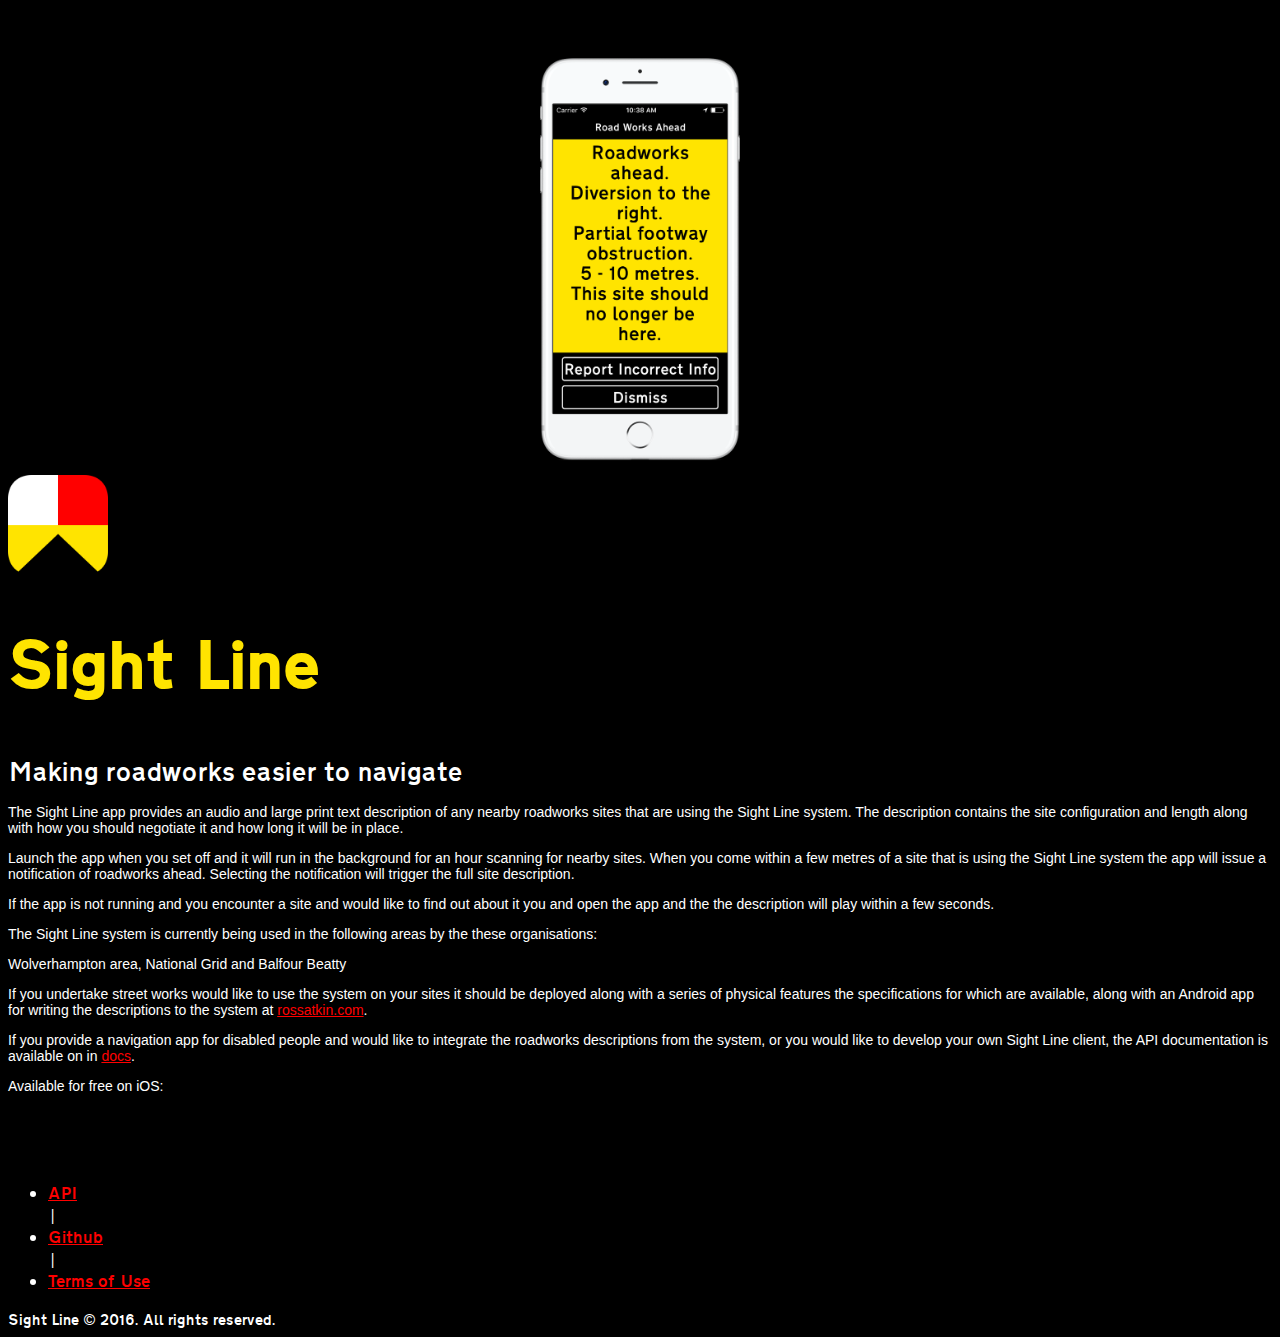
==== index.html @ 333617bf "Added link for Terms of Use" ====
<!DOCTYPE html>
<html lang="en">
  <head>
    <meta charset="utf-8">
    <meta http-equiv="X-UA-Compatible" content="IE=edge">

    <meta name="viewport" content="width=device-width, initial-scale=1"/>
    <meta name="description" content="Sight Line"/>

    <meta name="author" content=""/>
    <meta name="referrer" content="origin"/>

    <meta property="og:url"           content="http://www.sight-line.uk" />
    <meta property="og:type"          content="website" />
    <meta property="og:title"         content="Sight Line" />
    <meta property="og:description"   content="Sight Line" />
    <meta property="og:image"         content="img/app-icon.png" />

    <link rel="apple-touch-icon" sizes="180x180" href="img/apple-touch-icon.png">
    <link rel="icon" type="image/png" href="img/favicon-32x32.png" sizes="32x32">
    <link rel="icon" type="image/png" href="img/favicon-16x16.png" sizes="16x16">
    <link rel="manifest" href="img/manifest.json">
    <link rel="mask-icon" href="img/safari-pinned-tab.svg" color="#ffe400">
    <meta name="theme-color" content="#ffffff">

    <link rel="canonical" href="http://www.sight-line.uk"/>
    <title>Sight Line</title>

    <!-- Bootstrap -->
    <link rel="stylesheet" href="https://maxcdn.bootstrapcdn.com/bootstrap/3.3.6/css/bootstrap.min.css" integrity="sha384-1q8mTJOASx8j1Au+a5WDVnPi2lkFfwwEAa8hDDdjZlpLegxhjVME1fgjWPGmkzs7" crossorigin="anonymous">

    <!-- Custom CSS -->
    <style>
        @font-face {
            font-family: 'transport_dmedium';
            src: url('fonts/transportd-medium-webfont.woff2') format('woff2'),
                 url('fonts/transportd-medium-webfont.woff') format('woff');
            font-weight: normal;
            font-style: normal;
        }
    </style>

    <!-- Custom CSS -->
    <link href="css/styles.min.css" rel="stylesheet" type="text/css">

    <!-- HTML5 shim and Respond.js for IE8 support of HTML5 elements and media queries -->
    <!-- WARNING: Respond.js doesn't work if you view the page via file:// -->
    <!--[if lt IE 9]>
      <script src="https://oss.maxcdn.com/html5shiv/3.7.2/html5shiv.min.js"></script>
      <script src="https://oss.maxcdn.com/respond/1.4.2/respond.min.js"></script>
    <![endif]-->

  </head>
  <body>
    <div class="content">
      <div class="inner">
        <div class="container">
          <div class="row">
            <div class="col-sm-2"></div>
            <div class="col-sm-3 frame">
              <img src="img/framed.png" alt="iPhone displaying Roadworks ahead. Diversion to the right. Partial footway obstruction. 5 - 10 metres. This site should no longer be here. In black text on a yellow background">
              </div>
              <div class="col-sm-6 text">
                <div class="row">
                  <div class="col-sm-3 app-icon">
                    <img src="img/app-icon.png" alt="Sight Line iPhone application icon">
                  </div>
                  <div class="col-sm-9 title">
                    <h1>Sight Line</h1>
                  </div>
                </div>
                <div class="description">
                  Making roadworks easier to navigate
                </div>
                <div class="sub-description">
                <p>The Sight Line app provides an audio and large print text description of any nearby roadworks sites that are using the Sight Line system. The description contains the site configuration and length along with how you should negotiate it and how long it will be in place.</p>

                <p>Launch the app when you set off and it will run in the background for an hour scanning for nearby sites. When you come within a few metres of a site that is using the Sight Line system the app will issue a notification of roadworks ahead. Selecting the notification will trigger the full site description.</p>

                <p>If the app is not running and you encounter a site and would like to find out about it you and open the app and the the description will play within a few seconds.</p>

                <p>The Sight Line system is currently being used in the following areas by the these organisations:</p>

                <p>Wolverhampton area, National Grid and Balfour Beatty</p>

                <p>If you undertake street works would like to use the system on your sites it should be deployed along with a series of physical features the specifications for which are available, along with an Android app for writing the descriptions to the system at <a href="rossatkin.com">rossatkin.com</a>.</p>

                <p>If you provide a navigation app for disabled people and would like to integrate the roadworks descriptions from the system, or you would like to develop your own Sight Line client, the API documentation is available on in <a href="http://docs.sight-line.uk">docs</a>.</p>

                <p>Available for free on iOS:</p>
                </div>
                <div class="app-download">
                  <a href="https://itunes.apple.com/us/app/sight-line-for-road-works/id1088580995?ls=1&mt=8" style="display:inline-block;overflow:hidden;background:url(http://linkmaker.itunes.apple.com/images/badges/en-us/badge_appstore-lrg.svg) no-repeat;width:138px;height:40px;"></a>
                </div>
                <div class="links">
                  <ul class="list-inline">
                    <li><a href="http://docs.sight-line.uk">API</a></li>
                    |
                    <li><a href="https://www.github.com/sight-line">Github</a></li>
                    |
                    <li><a href="http://api.sight-line.uk/terms/">Terms of Use</a></li>
                  </ul>
                </div>
                <div class="footer">
                  <div class="copyright">
                    Sight Line © 2016. All rights reserved.
                </div>
              </div>
            </div>
          </div>
        </div>
      </div>
    </div>
    </div>
    <!-- jQuery -->
    <script src="https://ajax.googleapis.com/ajax/libs/jquery/1.11.3/jquery.min.js"></script>

    <!-- Bootstrap JS -->
    <script src="https://maxcdn.bootstrapcdn.com/bootstrap/3.3.6/js/bootstrap.min.js" integrity="sha384-0mSbJDEHialfmuBBQP6A4Qrprq5OVfW37PRR3j5ELqxss1yVqOtnepnHVP9aJ7xS" crossorigin="anonymous"></script>
  </body>
</html>
---- css/styles.min.css ----
body{background:#000;font-family:'transport_dmedium'}html{background:#000}h1{font-size:70px;color:#FFE400}.app-download{padding-top:10px}.content{margin:0 auto;text-align:left;color:#FFF;left:0;right:0}.content .frame{text-align:center}.title{padding:0;margin-bottom:20px}.frame img{padding-top:10px;width:200px}.content .text{padding-top:10px}.inner{padding-top:40px}.content .description{font-size:28px;line-height:36px;color:#FFF}.content .sub-description{margin:8px 0 8px 0;font-size:14px;font-weight:lighter;color:#FFF;font-family:Helvetica,Arial,sans-serif}.content .sub-description a{color:#F00;text-decoration:underline}.content .sub-description a:hover{color:#FFE400}.links{margin-top:20px;font-size:18px}.links,.copyright{font-weight:lighter}.links a{color:#F00;text-decoration:underline}.links a:hover{color:#FFE400}.app-icon img{vertical-align:text-top;width:100px}@media (min-width:768px) and (max-width:991px){.content .text{padding-top:25px}.content h1{font-size:36px}.content .description{font-size:20px;line-height:30px}.app-icon img{width:60px}.frame img{width:160px}.title{margin-bottom:0}}@media (max-width:767px){.inner{padding:10px 0}.content .text{text-align:center;padding-top:10px}.content h1{font-size:36px}.content .description{font-size:20px;line-height:30px;text-align:left}.content .sub-description{margin:0;text-align:left}.links{margin-top:10px}.frame img{width:160px}.title{margin-bottom:0}.app-icon img{width:50px}}@media (max-device-width:568px){.content h1{font-size:24px}.frame img{width:120px}.content .description{margin:0;font-size:14px;line-height:20px;font-weight:300}}
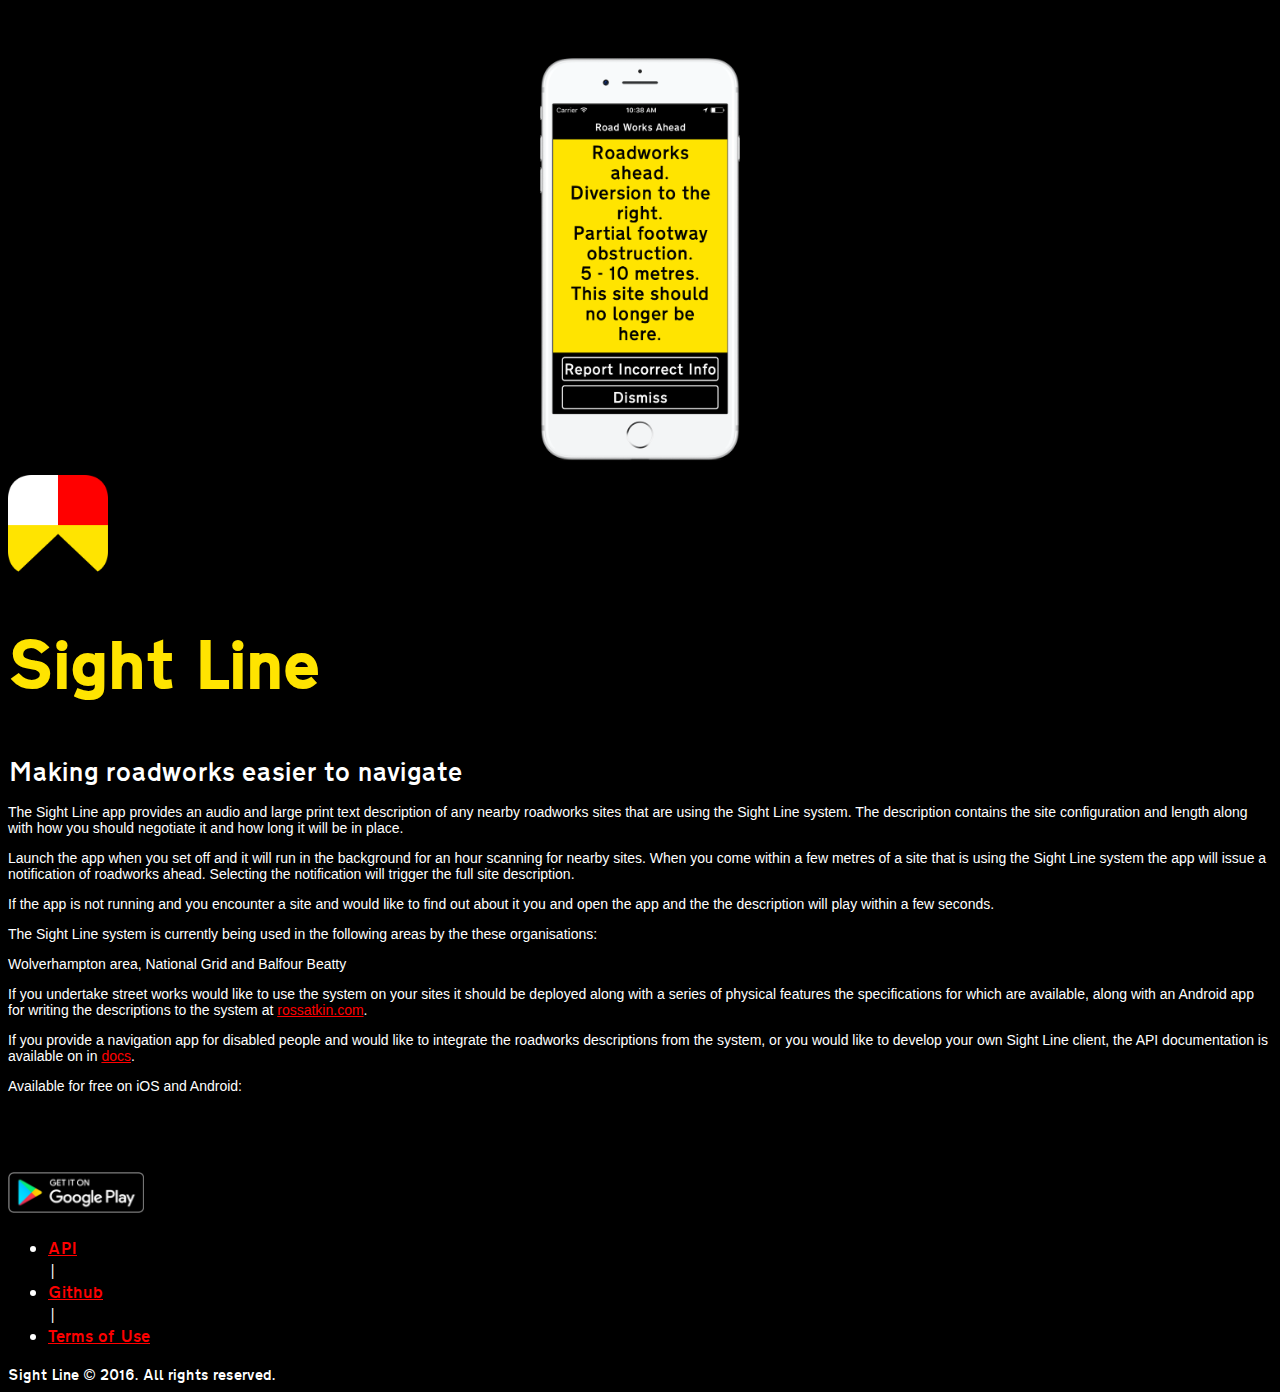
==== commit 75ad6390: "Added Android badge" ====
--- a/index.html
+++ b/index.html
@@ -87,11 +87,25 @@
 
                 <p>If you provide a navigation app for disabled people and would like to integrate the roadworks descriptions from the system, or you would like to develop your own Sight Line client, the API documentation is available on in <a href="http://docs.sight-line.uk">docs</a>.</p>
 
-                <p>Available for free on iOS:</p>
+                <p>Available for free on iOS and Android:</p>
                 </div>
-                <div class="app-download">
-                  <a href="https://itunes.apple.com/us/app/sight-line-for-road-works/id1088580995?ls=1&mt=8" style="display:inline-block;overflow:hidden;background:url(http://linkmaker.itunes.apple.com/images/badges/en-us/badge_appstore-lrg.svg) no-repeat;width:138px;height:40px;"></a>
+
+                <div class="section">
+                  <div class="row">
+                    <div class="col-sm-3">
+                      <div class="app-download">
+                        <a href="https://itunes.apple.com/us/app/sight-line-for-road-works/id1088580995?ls=1&mt=8" style="display:inline-block;background:url(http://linkmaker.itunes.apple.com/images/badges/en-us/badge_appstore-lrg.svg) no-repeat;width:138px;height:40px;"></a>
+                      </div>
+                    </div>
+                    <div class="col-sm-3">
+                      <div class="app-download">
+                        <a href='https://play.google.com/store/apps/details?id=com.raa.sightline&pcampaignid=MKT-Other-global-all-co-prtnr-py-PartBadge-Mar2515-1'><img  alt='Get it on Google Play' src='img/google-play-badge.png'
+                          style="width:136px;" /></a>
+                      </div>
+                    </div>
+                  </div>
                 </div>
+
                 <div class="links">
                   <ul class="list-inline">
                     <li><a href="http://docs.sight-line.uk">API</a></li>
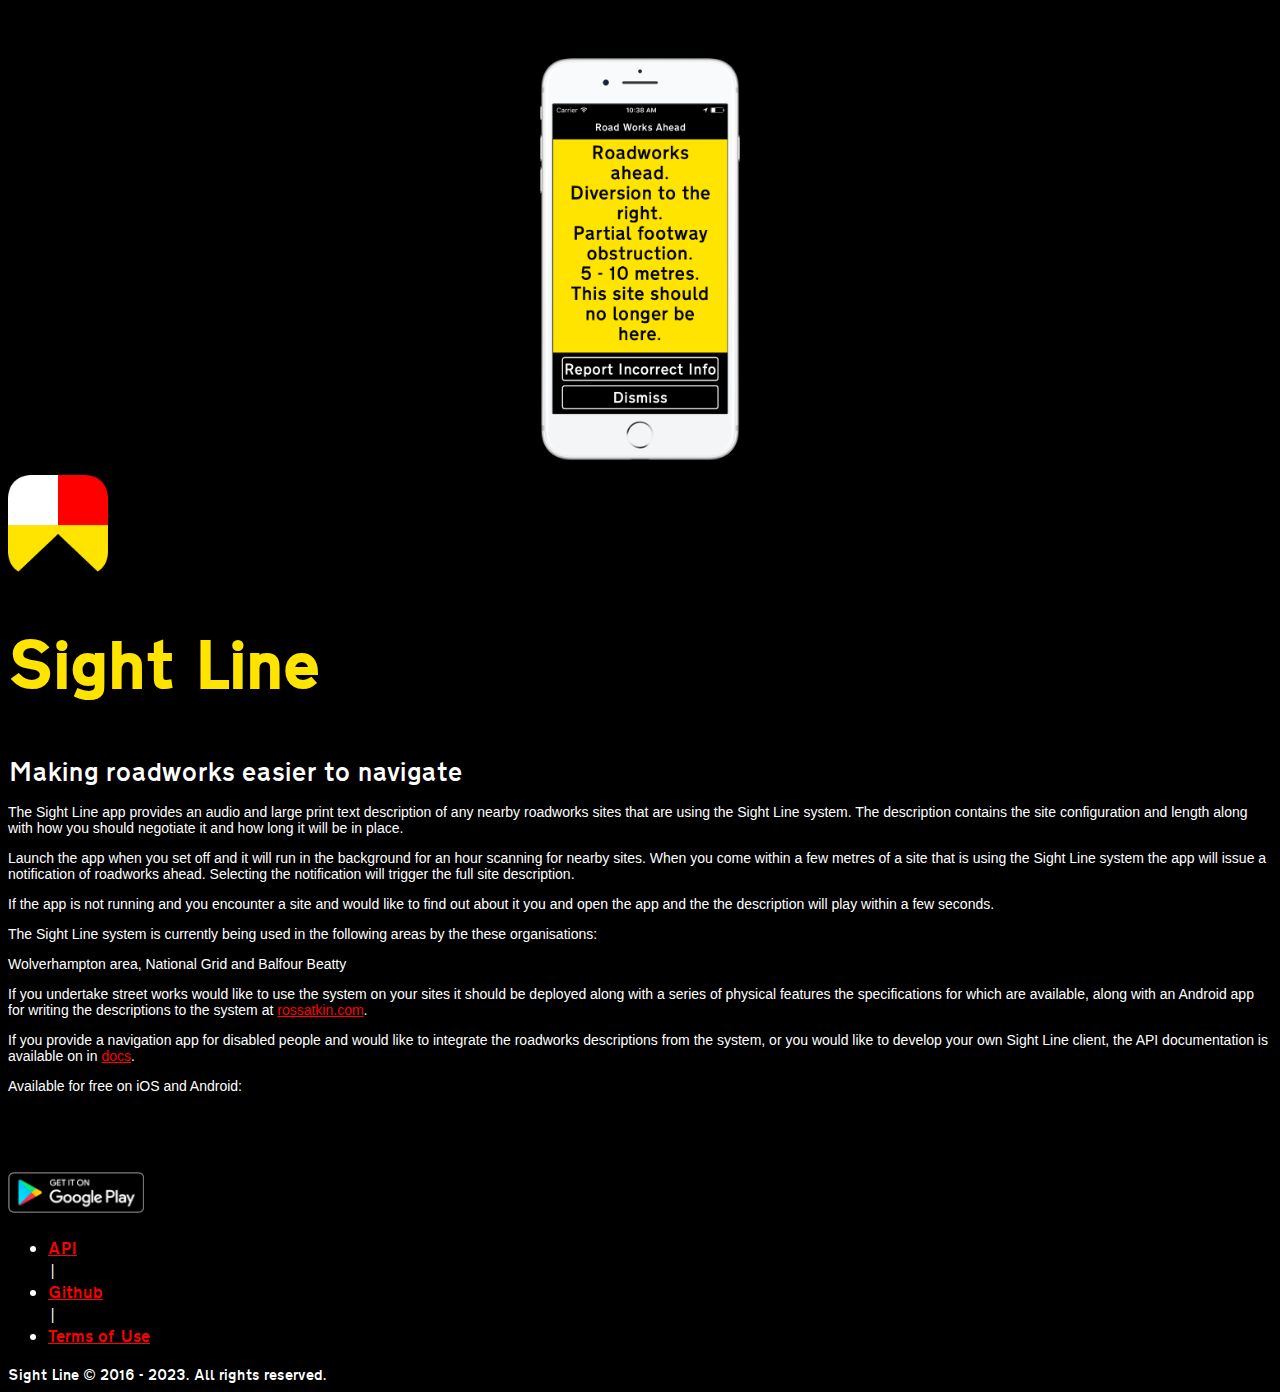
==== commit d7ca6287: "chore: update copyright year" ====
--- a/index.html
+++ b/index.html
@@ -117,7 +117,7 @@
                 </div>
                 <div class="footer">
                   <div class="copyright">
-                    Sight Line © 2016. All rights reserved.
+                    Sight Line © 2016 - 2023. All rights reserved.
                 </div>
               </div>
             </div>
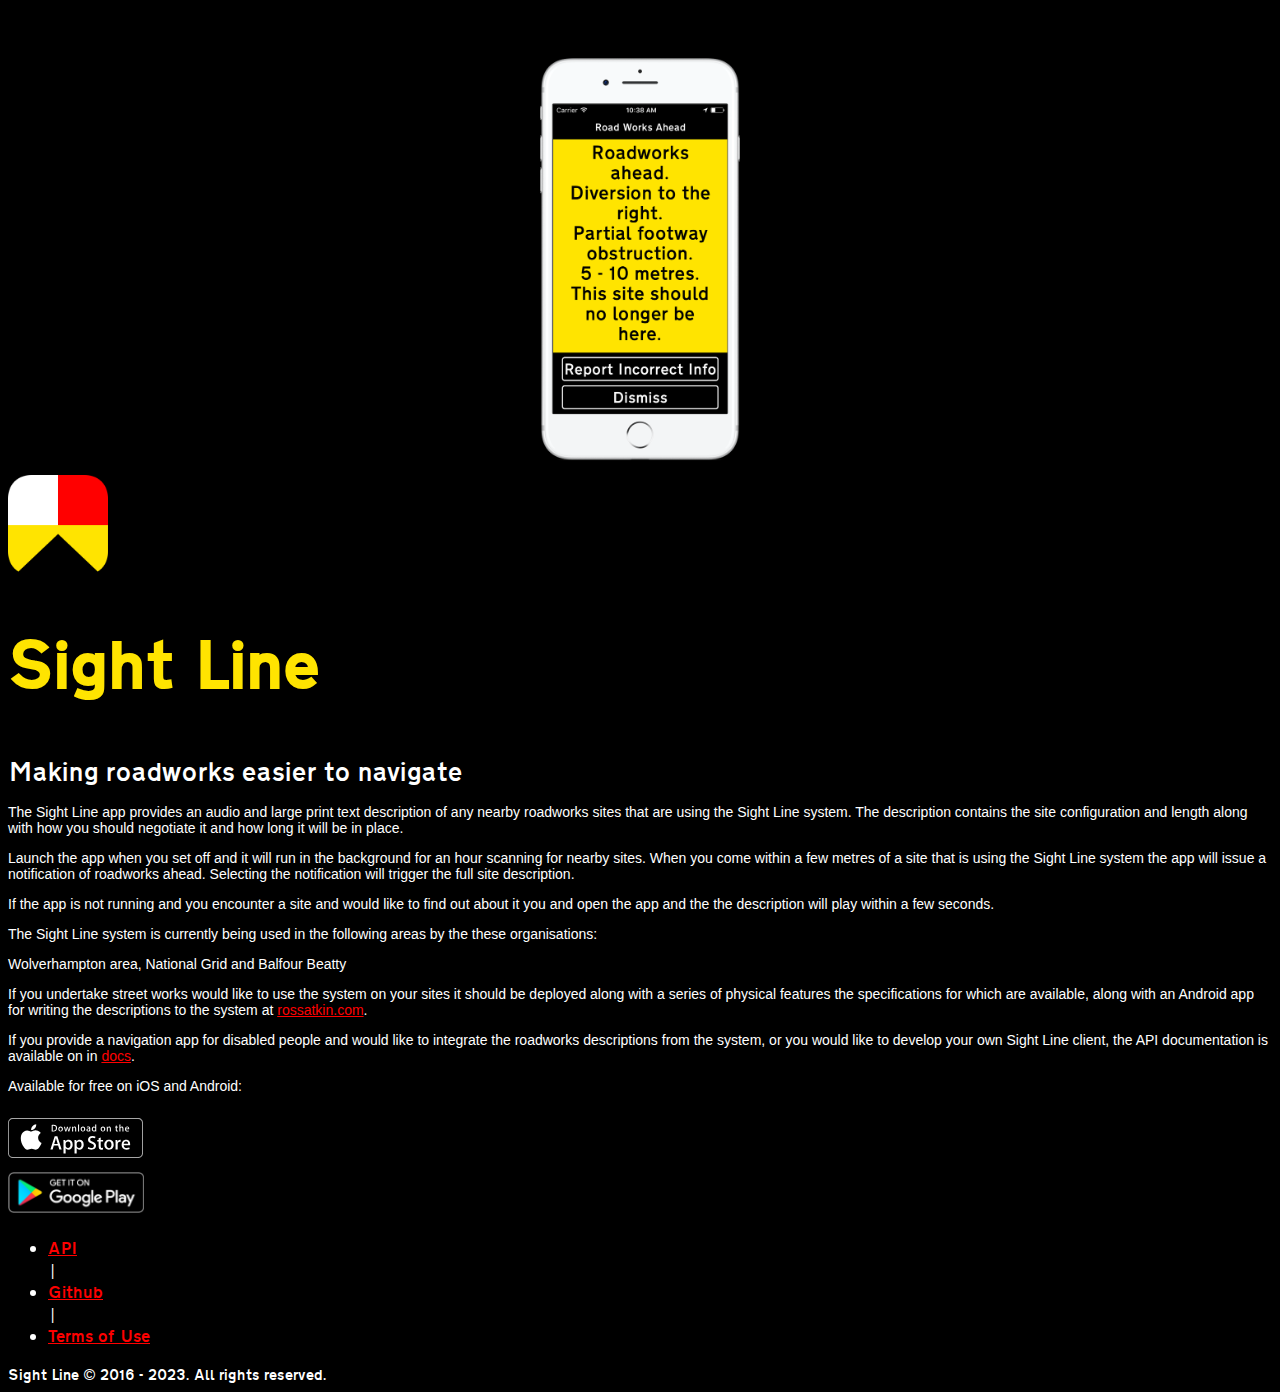
==== commit b6647252: "fix: app store button" ====
--- a/index.html
+++ b/index.html
@@ -94,7 +94,7 @@
                   <div class="row">
                     <div class="col-sm-3">
                       <div class="app-download">
-                        <a href="https://itunes.apple.com/us/app/sight-line-for-road-works/id1088580995?ls=1&mt=8" style="display:inline-block;background:url(http://linkmaker.itunes.apple.com/images/badges/en-us/badge_appstore-lrg.svg) no-repeat;width:138px;height:40px;"></a>
+                        <a href="https://itunes.apple.com/us/app/sight-line-for-road-works/id1088580995?ls=1&mt=8" style="display:inline-block;background:url(img/app-store.svg) no-repeat;width:138px;height:40px;"></a>
                       </div>
                     </div>
                     <div class="col-sm-3">
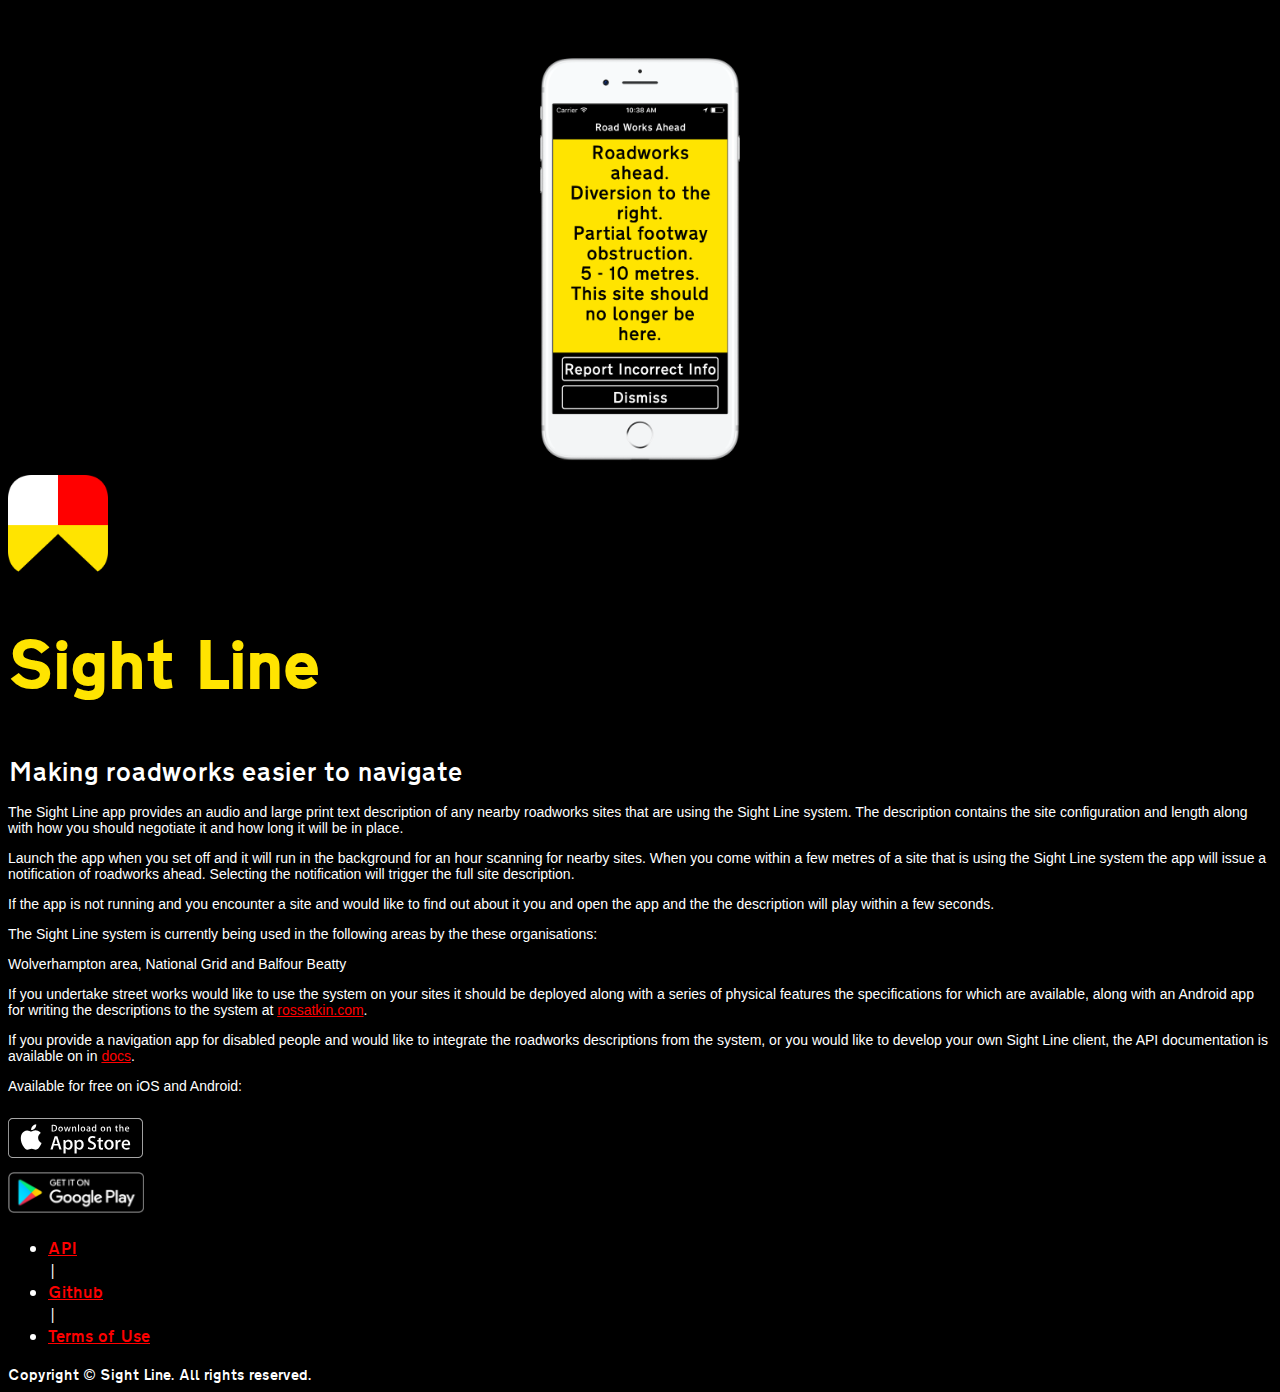
==== commit 91ae262e: "chore: copyright statement" ====
--- a/index.html
+++ b/index.html
@@ -112,12 +112,12 @@
                     |
                     <li><a href="https://www.github.com/sight-line">Github</a></li>
                     |
-                    <li><a href="http://api.sight-line.uk/terms/">Terms of Use</a></li>
+                    <li><a href="terms.html">Terms of Use</a></li>
                   </ul>
                 </div>
                 <div class="footer">
                   <div class="copyright">
-                    Sight Line © 2016 - 2023. All rights reserved.
+                    Copyright © Sight Line. All rights reserved.
                 </div>
               </div>
             </div>
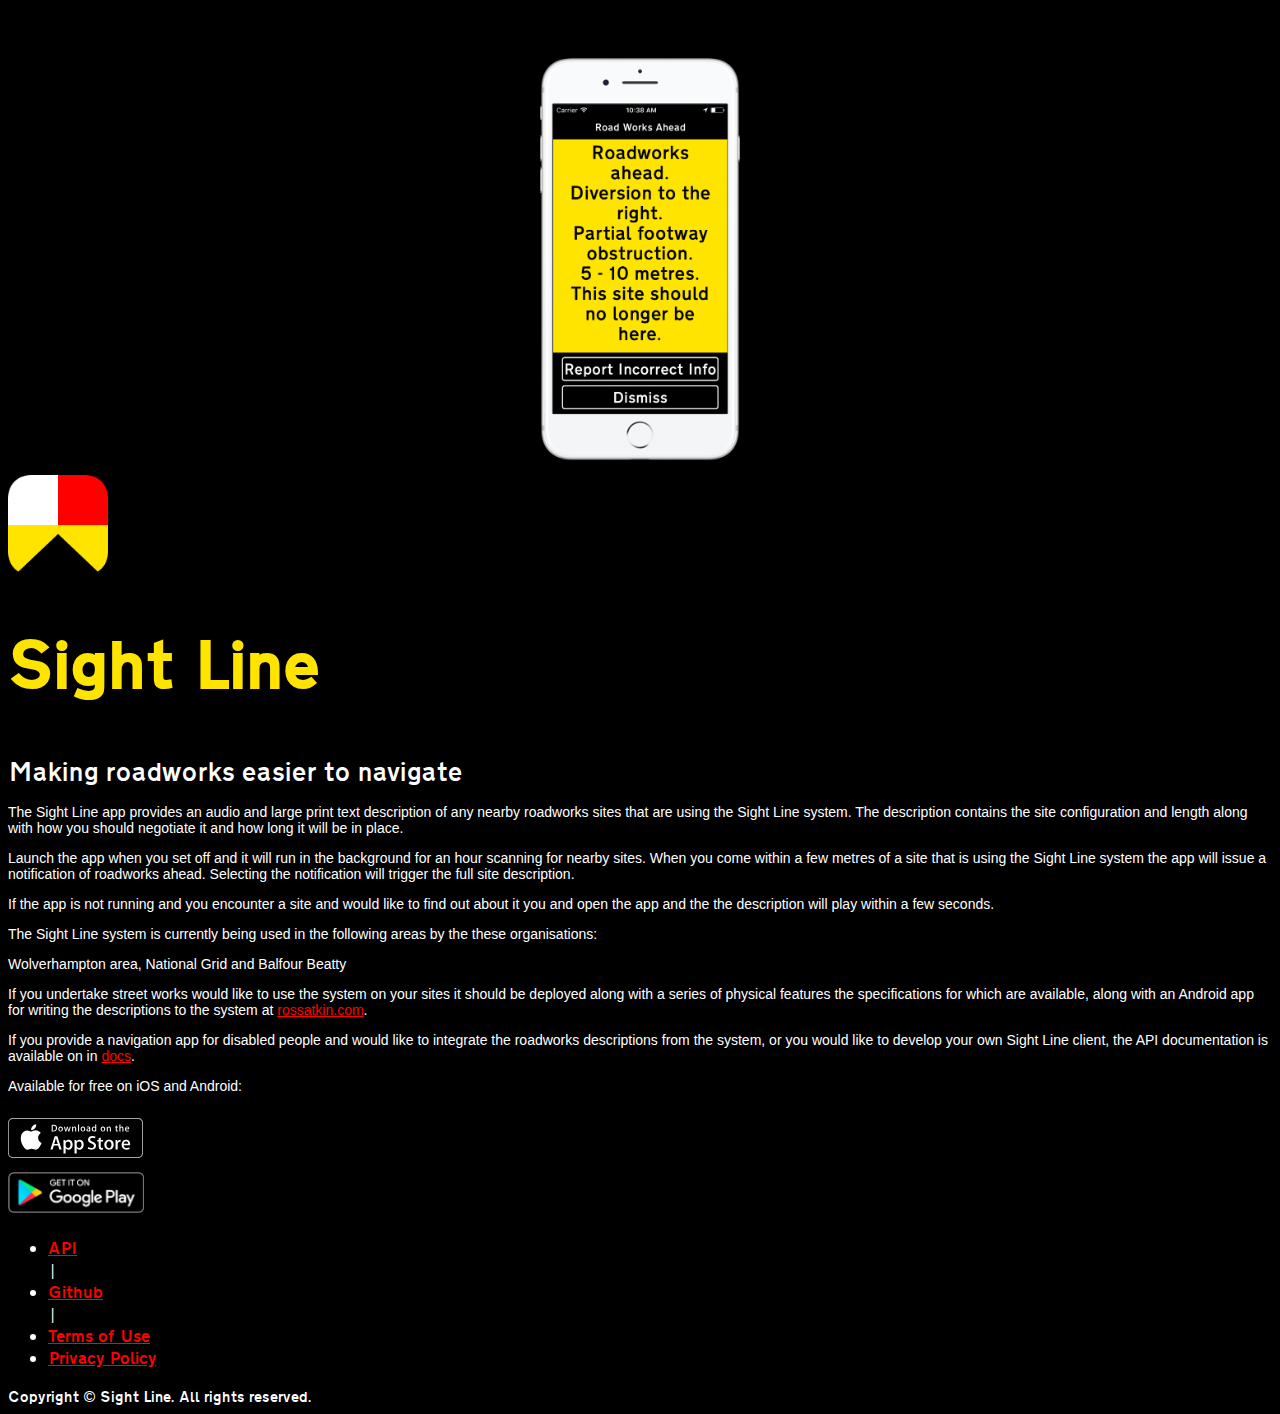
==== commit 121aecd6: "add privacy policy" ====
--- a/index.html
+++ b/index.html
@@ -113,6 +113,7 @@
                     <li><a href="https://www.github.com/sight-line">Github</a></li>
                     |
                     <li><a href="terms.html">Terms of Use</a></li>
+                    <li><a href="privacy.html">Privacy Policy</a></li>
                   </ul>
                 </div>
                 <div class="footer">
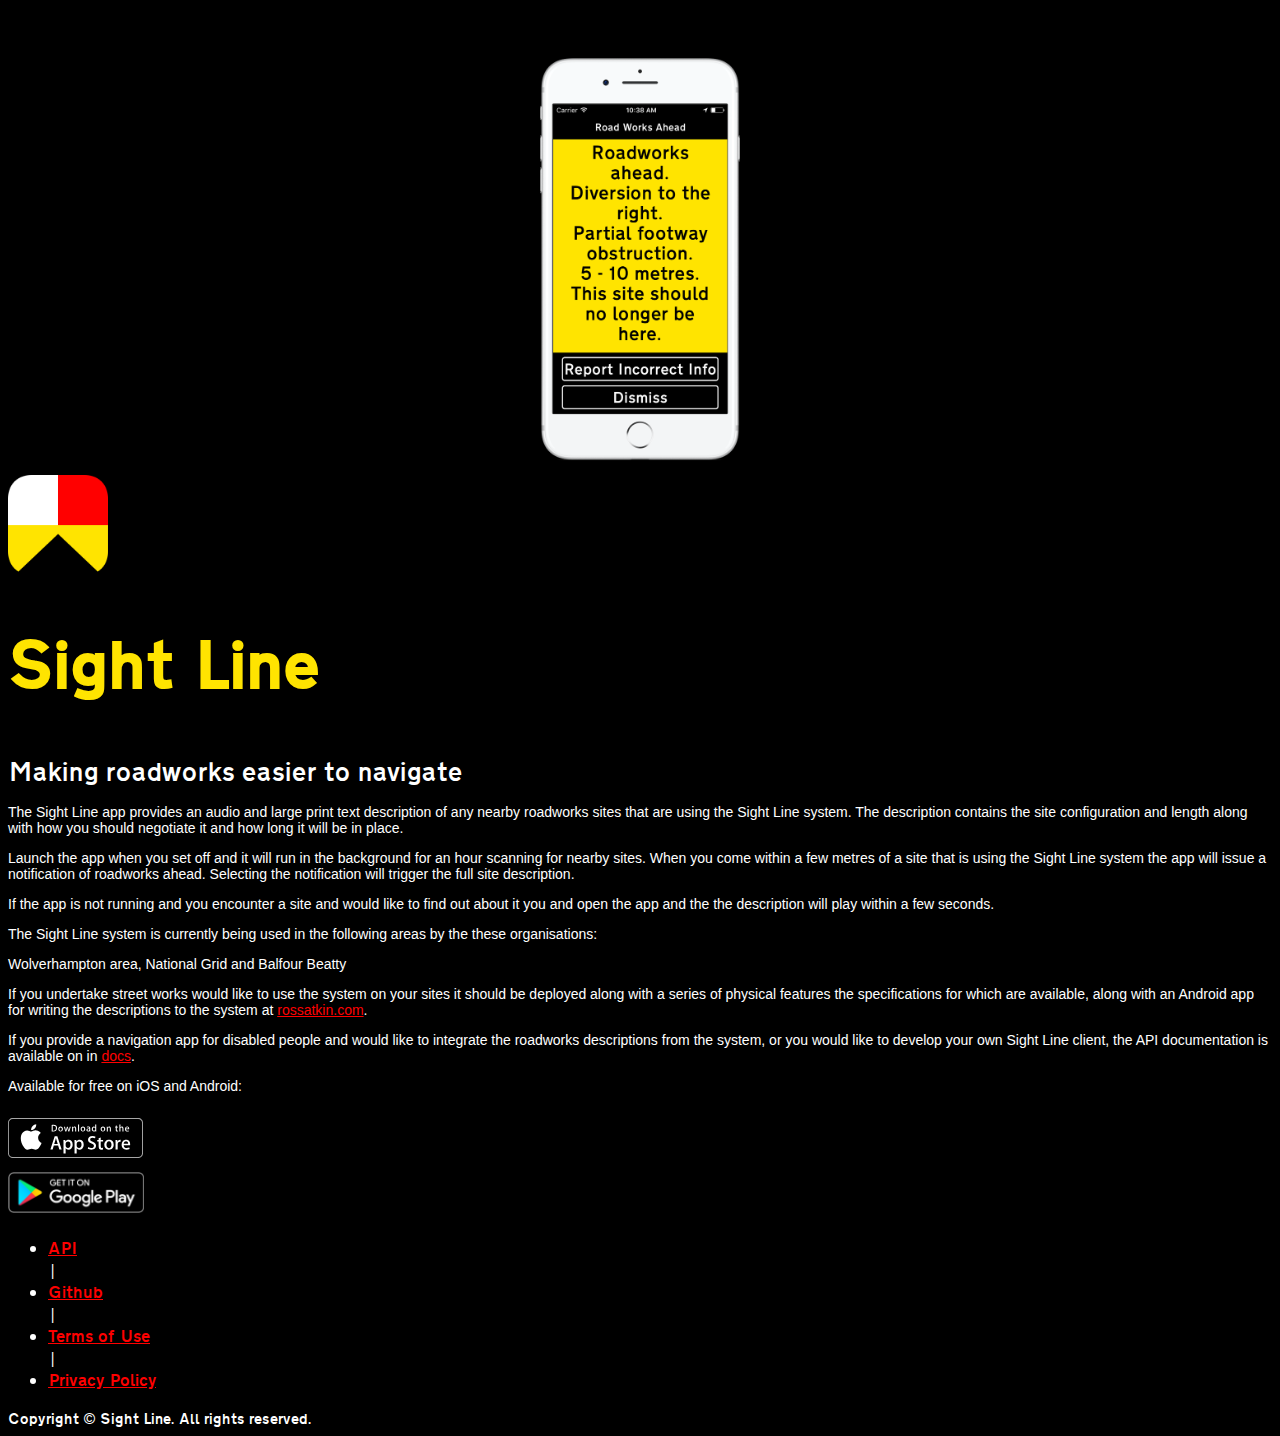
==== commit 990aaa74: "fix: add separator" ====
--- a/index.html
+++ b/index.html
@@ -113,6 +113,7 @@
                     <li><a href="https://www.github.com/sight-line">Github</a></li>
                     |
                     <li><a href="terms.html">Terms of Use</a></li>
+                    |
                     <li><a href="privacy.html">Privacy Policy</a></li>
                   </ul>
                 </div>
